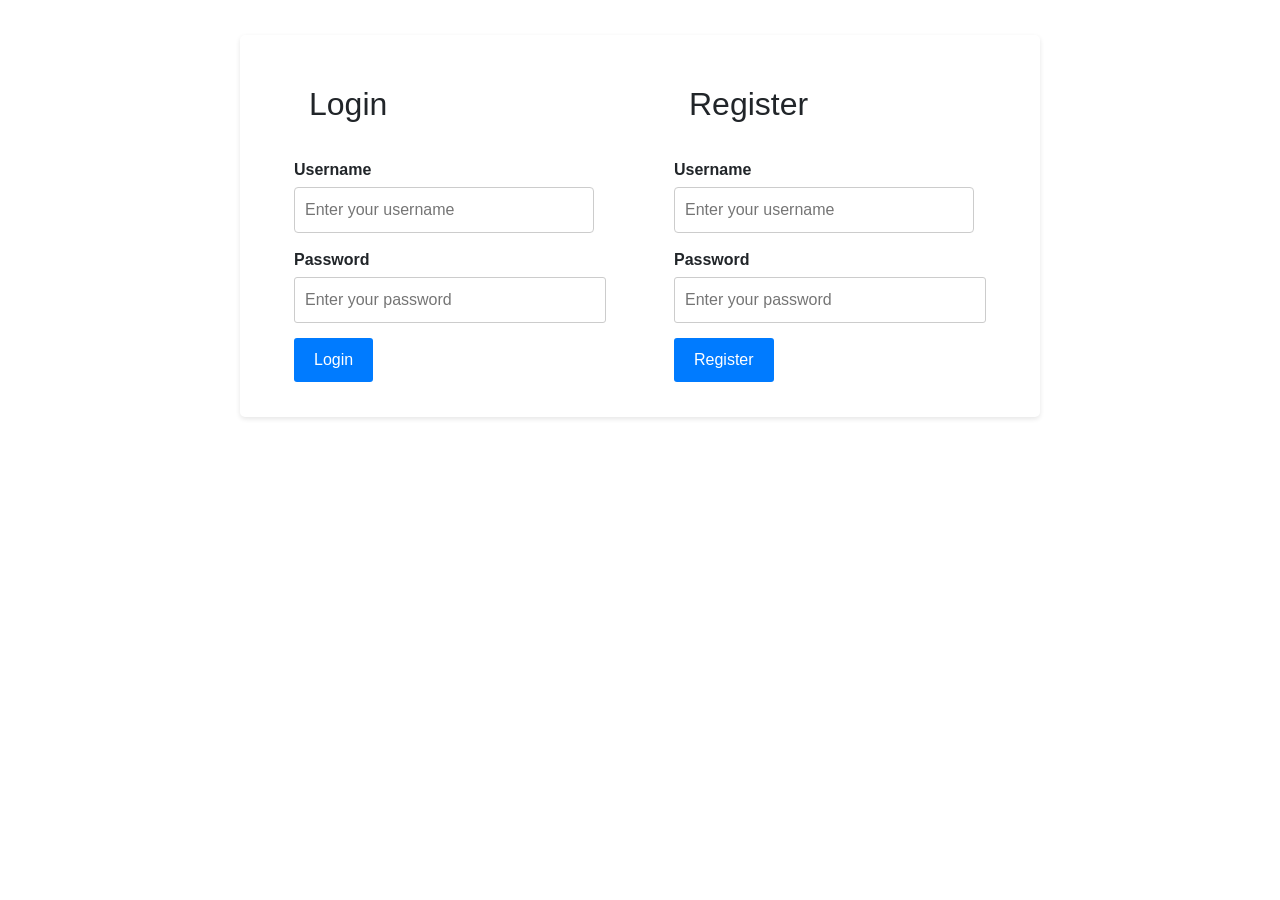
==== index.html @ 0353456a "create modal form add shoe" ====
<!DOCTYPE html>
<html lang="en">

<head>
    <meta charset="UTF-8">
    <meta name="viewport" content="width=device-width, initial-scale=1.0">
    <title>Login and Register</title>
    <link rel="stylesheet" href="https://cdn.jsdelivr.net/npm/bootstrap@4.0.0/dist/css/bootstrap.min.css" integrity="sha384-Gn5384xqQ1aoWXA+058RXPxPg6fy4IWvTNh0E263XmFcJlSAwiGgFAW/dAiS6JXm" crossorigin="anonymous">
    <link rel="stylesheet" href="styles.css">
</head>

<body>
    <div id="container" class="container">
        <div class="form-container">
            <form id="loginForm" class="form">
                <h2>Login</h2>
                <div class="form-group">
                    <label for="loginEmail">Username</label>
                    <input type="text" id="loginEmail" name="loginEmail" placeholder="Enter your username">
                </div>
                <div class="form-group">
                    <label for="loginPassword">Password</label>
                    <input type="password" id="loginPassword" name="loginPassword" placeholder="Enter your password">
                </div>
                <button type="submit">Login</button>
            </form>

            <form id="registerForm" class="form">
                <h2>Register</h2>
                <div class="form-group">
                    <label for="registerEmail">Username</label>
                    <input type="text" id="registerEmail" name="registerEmail" placeholder="Enter your username">
                </div>
                <div class="form-group">
                    <label for="registerPassword">Password</label>
                    <input type="password" id="registerPassword" name="registerPassword"
                        placeholder="Enter your password">
                </div>
                <button type="submit">Register</button>
            </form>
        </div>
    </div>

    <div id="dataContainer" >
    <!-- <div id="styled-table" > -->
        <h2>Shoes Tabble</h2> 

        <div class="search-container">
            <input type="text" id="searchInput" placeholder="Search ID...">
            <button id="searchButton">Search</button>
        </div>
        
        <div id = "tools">
            <button id="addProductBtn" class="add-product-btn">+</button> <!-- Add Product Button -->
            <button id="logoutButton">Logout</button>
        </div>
        <!-- modal add product -->

        <div id="myModal" class="modal">
            <div class="modal-content">
                <span class="close">&times;</span>
                <h2>Add Product</h2>
                <form id="addProductForm">
                    <label for="productName">Product Name:</label>
                    <input type="text" id="productName" name="productName">
                    <label for="productPrice">Product Price:</label>
                    <input type="text" id="productPrice" name="productPrice">
                    <label for="productCategory">Product Category:</label>
                    <input type="text" id="productCategory" name="productCategory">
                    <button type="submit">Submit</button>
                </form>
            </div>
        </div>
        <!-- <table id="productTable"> -->
            <table class="styled-table">
            <thead>
                <tr>
                    <th>ID</th>
                    <th>Name</th>
                    <th>Price</th>
                    <th>Categories</th>
                    <th>Action</th>
                </tr>
            </thead>
            <tbody id = "searchResults">
                <tr id="dataSearch"></tr>
            </tbody>

            <tbody id="productList" >
                <tr id="dataList"></tr>
               <!-- Table rows will be added here --> 
                
           </tbody> 
          
        </table>
        <br>
        <div id="pagination"></div>

        


    
    </div>

    <script src="main.js"></script>
</body>

</html>
---- styles.css ----
body, h1, h2, h3, h4, h5, h6, p, ul, ol, li, dl, dt, dd, pre, form, fieldset, input, textarea, th, td {
    margin: 0;
    padding: 15px;
    border: 0;
   
}

/* Apply styles to the table */
.styled-table {
    width: 100%;
    border-collapse: collapse;
    border-spacing: 0;
}

/* Style the table header */
.styled-table thead th {
    background-color: #333;
    color: #fff;
    padding: 10px;
    text-align: left;
}

/* Style the table body */
.styled-table tbody td {
    padding: 10px;
}

/* Alternate row background color */
.styled-table tbody tr:nth-child(even) {
    background-color: #f2f2f2;
}

/* Style the action buttons */
.edit-btn,
.delete-btn {
    background-color: #4CAF50; /* Green */
    border: none;
    color: white;
    padding: 8px 16px;
    text-align: center;
    text-decoration: none;
    display: inline-block;
    font-size: 14px;
    margin: 4px 2px;
    cursor: pointer;
    border-radius: 4px;
}

.delete-btn {
    background-color: #f44336; /* Red */
}

/* Style hover effect for buttons */
.edit-btn:hover,
.delete-btn:hover {
    opacity: 0.8;
}

/* Style the Add Product button */
.add-product-btn {
    background-color: #007bff; /* Blue */
    border: none;
    color: white;
    padding: 10px 20px;
    text-align: center;
    text-decoration: none;
    display: inline-block;
    font-size: 16px;
    margin: 10px 0;
    cursor: pointer;
    border-radius: 4px;
    transition: background-color 0.3s; /* Smooth transition effect */
    
}

.add-product-btn:hover {
    background-color: #0056b3;/* Darker blue on hover */
}

/* Modal styles */
.modal {
    display: block; /* Hidden by default */
    position: fixed; /* Stay in place */
    z-index: 1; /* Sit on top */
    left: 0;
    top: 0;
    width: 100%; /* Full width */
    height: 100%; /* Full height */
    overflow: auto; /* Enable scroll if needed */
    background-color: rgba(0, 0, 0, 0.4); /* Black w/ opacity */
}

/* Modal Content */
.modal-content {
    background-color: #fefefe;
    margin: 10% auto; /* 10% from the top and centered */
    padding: 20px;
    border-radius: 5px;
    width: 40%; /* Could be more or less, depending on screen size */
    box-shadow: 0 4px 8px rgba(0, 0, 0, 0.1);
}

/* Close button */
.close {
    color: #aaa;
    float: right;
    font-size: 28px;
    font-weight: bold;
}

.close:hover,
.close:focus {
    color: black;
    text-decoration: none;
    cursor: pointer;
}

/* Add Product Form */
.form-group {
    margin-bottom: 20px;
}

.form-group label {
    display: block;
    margin-bottom: 5px;
    font-weight: bold;
}

.form-group input[type="text"] {
    width: calc(100% - 12px); /* Width minus padding and border */
    padding: 10px;
    border: 1px solid #ccc;
    border-radius: 4px;
    box-sizing: border-box;
    transition: border-color 0.3s; /* Smooth transition effect */
}

.form-group input[type="text"]:focus {
    border-color: #4CAF50; /* Green border color on focus */
    outline: none;
}

.submit-btn {
    background-color: #4CAF50; /* Green */
    color: white;
    padding: 12px 20px;
    border: none;
    border-radius: 4px;
    cursor: pointer;
    width: 100%;
    transition: background-color 0.3s; /* Smooth transition effect */
}

.submit-btn:hover {
    background-color: #45a049; /* Darker green on hover */
}

#tools{
    display:flex;
}

.container {
    max-width: 600px;
    margin: 20px auto;
    background-color: #fff;
    border-radius: 5px;
    padding: 20px;
    box-shadow: 0 2px 5px rgba(0, 0, 0, 0.1);

}

.form-container {
    display: flex;
    justify-content: space-around;
}

.form {
    width: 45%;
}

h2 {
    margin-bottom: 15px;
}

.form-group {
    margin-bottom: 15px;
}

label {
    display: block;
    margin-bottom: 5px;
}

input[type="text"],
input[type="password"] {
    width: 100%;
    padding: 10px;
    font-size: 16px;
    border: 1px solid #ccc;
    border-radius: 3px;
}

button {
    background-color: #007bff;
    color: white;
    border: none;
    padding: 10px 20px;
    font-size: 16px;
    cursor: pointer;
    border-radius: 3px;
}

button:hover {
    background-color: #0056b3;
}

#dataContainer {
    display: none;
    margin-top: 20px;
}

#dataList {
    list-style-type: none;
    padding: 0;
}

#dataList li {
    margin-bottom: 10px;
}

#dataSearch {
    list-style-type: none;
    padding: 0;
}

#dataSearch li {
    margin-bottom: 10px;
}

.container {
    max-width: 800px;
    margin: 20px auto;
    padding: 20px;
    background-color: #fff;
    border-radius: 5px;
    box-shadow: 0 2px 5px rgba(0,0,0,0.1);
}

h2 {
    margin-bottom: 20px;
}

th, td {
    padding: 15px;
    text-align: left;
    border-bottom: 1px solid #ddd;
}


tr:hover {
    background-color: #f5f5f5;
} 

.pagination {
    display: flex;
    justify-content: center;
    align-items: center;
    width: 100%;
    margin-top: 20px;
    margin: auto; /* Thêm margin: auto; để căn giữa */
}


.pagination button {
    padding: 5px 10px;
    cursor: pointer;
    border: 1px solid #ccc;
    background-color: #fff;
}


.pagination button.active {
    background-color: #007bff;
    color: #fff;
}

#logoutButton {
    margin-left: 88%;
    margin-bottom: 10px;
}

.search-container {
    margin-top: 20px;
    text-align: center;
}

#searchInput {
    padding: 8px;
    width: 200px;
    border: 1px solid #ccc;
    border-radius: 4px;
}

#searchButton {
    padding: 8px 16px;
    background-color: #4CAF50;
    color: white;
    border: none;
    border-radius: 4px;
    cursor: pointer;
    margin-left: 5px;
}

#searchButton:hover {
    background-color: #45a049;
}
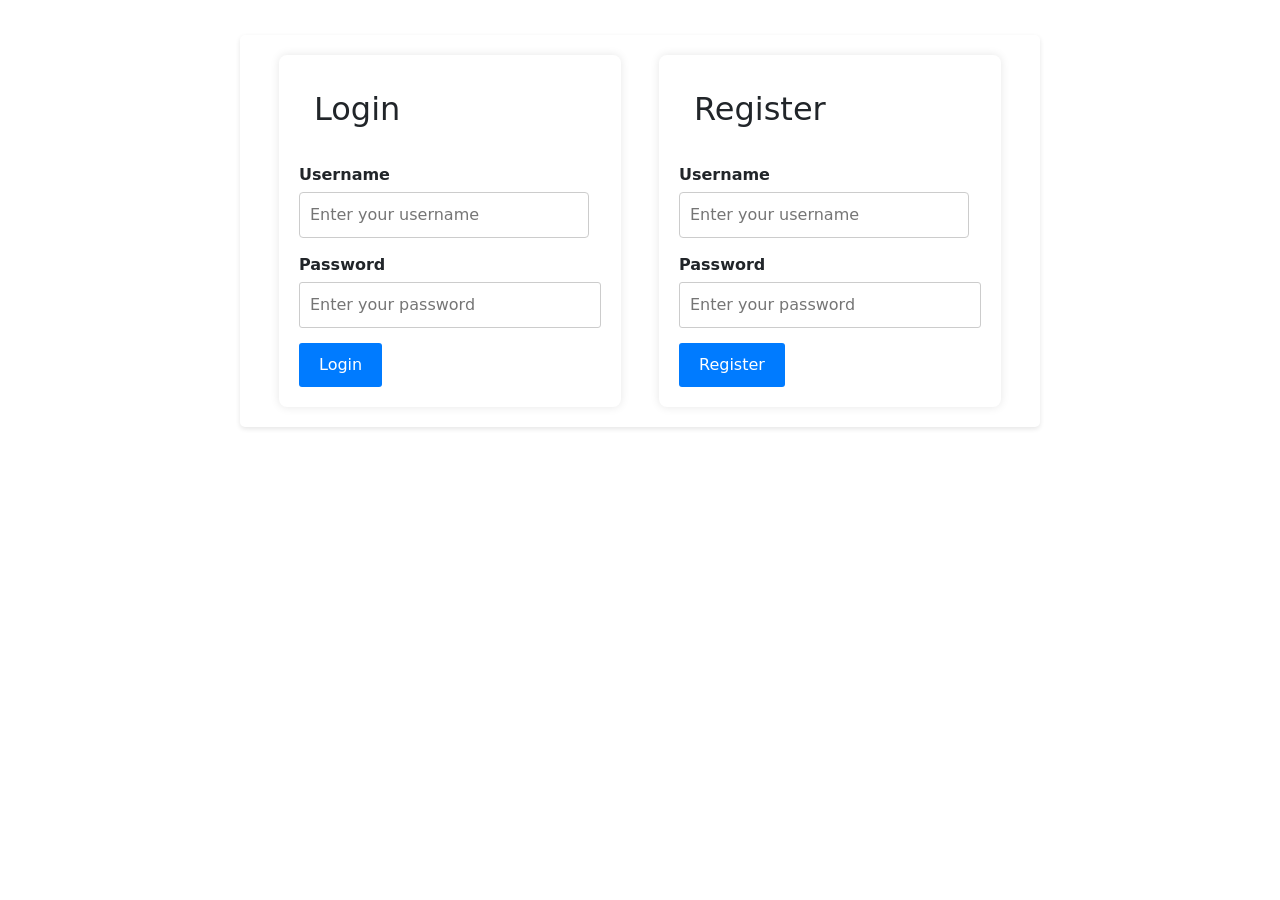
==== commit 7b40b1d5: "fix bug 20/5" ====
--- a/index.html
+++ b/index.html
@@ -4,8 +4,8 @@
 <head>
     <meta charset="UTF-8">
     <meta name="viewport" content="width=device-width, initial-scale=1.0">
-    <title>Login and Register</title>
-    <link rel="stylesheet" href="https://cdn.jsdelivr.net/npm/bootstrap@4.0.0/dist/css/bootstrap.min.css" integrity="sha384-Gn5384xqQ1aoWXA+058RXPxPg6fy4IWvTNh0E263XmFcJlSAwiGgFAW/dAiS6JXm" crossorigin="anonymous">
+    <title>T</title>
+    <link href="https://cdn.jsdelivr.net/npm/bootstrap@5.0.2/dist/css/bootstrap.min.css" rel="stylesheet" integrity="sha384-EVSTQN3/azprG1Anm3QDgpJLIm9Nao0Yz1ztcQTwFspd3yD65VohhpuuCOmLASjC" crossorigin="anonymous">
     <link rel="stylesheet" href="styles.css">
 </head>
 
@@ -41,68 +41,154 @@
         </div>
     </div>
 
-    <div id="dataContainer" >
-    <!-- <div id="styled-table" > -->
-        <h2>Shoes Tabble</h2> 
+    <div id="dataContainer">
+        <div id="toast" class="toast"></div>
+        <div id="styled-table">
+            <h2>Shoes Tabble</h2>
 
-        <div class="search-container">
-            <input type="text" id="searchInput" placeholder="Search ID...">
-            <button id="searchButton">Search</button>
-        </div>
-        
-        <div id = "tools">
-            <button id="addProductBtn" class="add-product-btn">+</button> <!-- Add Product Button -->
-            <button id="logoutButton">Logout</button>
-        </div>
-        <!-- modal add product -->
+            <div class="search-container">
+                <input type="text" id="searchInput" placeholder="Search ID...">
+                <button id="searchButton">Search</button>
+            </div>
 
-        <div id="myModal" class="modal">
-            <div class="modal-content">
-                <span class="close">&times;</span>
-                <h2>Add Product</h2>
-                <form id="addProductForm">
-                    <label for="productName">Product Name:</label>
-                    <input type="text" id="productName" name="productName">
-                    <label for="productPrice">Product Price:</label>
-                    <input type="text" id="productPrice" name="productPrice">
-                    <label for="productCategory">Product Category:</label>
-                    <input type="text" id="productCategory" name="productCategory">
-                    <button type="submit">Submit</button>
+            <!-- Filter Price Panel -->
+            <div id="filterPricePanel" class="filter-panel">
+                <form id="filterPriceForm">
+                    <label for="priceRange">Price Range:</label>
+                    <div class="range-container">
+                        <input type="range" id="minPriceRange" name="minPriceRange" min="0" max="10000000" step="10"
+                            value="0" oninput="updatePriceRange()">
+                        <input type="range" id="maxPriceRange" name="maxPriceRange" min="0" max="10000000" step="10"
+                            value="10000000" oninput="updatePriceRange()">
+                    </div>
+                    <p>Min Price: $<span id="minPriceLabel">0</span></p>
+                    <p>Max Price: $<span id="maxPriceLabel">10000000</span></p>
+
+                    <button type="submit" class="submit-btn">Apply Filter</button>
                 </form>
             </div>
-        </div>
-        <!-- <table id="productTable"> -->
-            <table class="styled-table">
-            <thead>
-                <tr>
-                    <th>ID</th>
-                    <th>Name</th>
-                    <th>Price</th>
-                    <th>Categories</th>
-                    <th>Action</th>
-                </tr>
-            </thead>
-            <tbody id = "searchResults">
-                <tr id="dataSearch"></tr>
-            </tbody>
-
-            <tbody id="productList" >
-                <tr id="dataList"></tr>
-               <!-- Table rows will be added here --> 
-                
-           </tbody> 
-          
-        </table>
-        <br>
-        <div id="pagination"></div>
-
-        
 
 
-    
-    </div>
+            <div class="header-container">
+                <button id="addProductBtn" class="add-product-btn">+</button> <!-- Add Product Button -->
+                <button id="filterPriceBtn" class="filter-price-btn">Filter Price</button>
+                <div class="dropdown-container">
+                    <button id="dropdownButton" class="dropdown-btn">Menu</button>
+                    <div id="dropdownMenu" class="dropdown-content">
+                        <a href="#" id="exportLink">Export</a>
+                        <a href="#" id="logoutLink">Log Out</a>
+                    </div>
+                </div>
 
-    <script src="main.js"></script>
+
+                <!-- <button id="logoutButton">Logout</button> -->
+
+            </div>
+
+            <div id="filterPricePanel" class="filter-panel">
+                <form id="filterPriceForm">
+                    <label for="priceRange">Price Range:</label>
+                    <div class="range-container">
+                        <input type="range" id="minPriceRange" name="minPriceRange" min="0" max="10000000" step="10"
+                            value="0" oninput="updatePriceRange()">
+                        <input type="range" id="maxPriceRange" name="maxPriceRange" min="0" max="10000000" step="10"
+                            value="10000000" oninput="updatePriceRange()">
+                    </div>
+                    <p>Min Price: $<span id="minPriceLabel">0</span></p>
+                    <p>Max Price: $<span id="maxPriceLabel">10000000</span></p>
+
+                    <button type="submit" class="submit-btn">Apply Filter</button>
+                </form>
+            </div>
+
+
+            <!-- modal add product -->
+
+            <div id="myModal" class="modal-add">
+                <div class="modal-content">
+                    <span class="close">&times;</span>
+                    <h2>Add Product</h2>
+                    <form id="addProductForm" >
+                        <label for="productName">Name:</label>
+                        <input type="text" id="productName" name="productName" placeholder="Name"required>
+                        <!-- <span class="error-message" style="color:red; display:none;">Please enter a valid number.</span> -->
+                        <label for="productPrice">Price:</label>
+                        <input type="number" id="productPrice" name="productPrice" placeholder="Price" required >
+                        <label for="categories">Category:</label>
+                        <select id="productCategory" class="form-select" aria-label="Default select example" >
+                            <option value="Nike">Nike</option>
+                            <option value="Adidas">Adidas</option>
+                            <option value="Gucci">Gucci</option>
+                            <option value="MLBB">MLBB</option>
+                            <option value="GHT">GHT</option>
+                          </select>
+
+                        <button type="submit" class="submit-btn">Submit</button>
+                    </form>
+                </div>
+            </div>
+
+            <!-- Modal for Edit Product -->
+            <div id="editProductModal" class="modal-edit">
+                <div class="modal-content-edit">
+                    <span class="close">&times;</span>
+                    <h2>Edit Product</h2>
+                    <form id="editProductForm">
+                        <!-- Edit Product Form Inputs -->
+                        <label for="productName">Name:</label>
+                        <input type="text" id="productName" name="productName" required>
+                        <label for="productPrice">Price:</label>
+                        <input type="number" id="productPrice" name="productPrice" required>                
+                        <label for="categories">Category:</label>
+                        <select id="productCategory" class="form-select" aria-label="Default select example" >
+                            <option value="Nike">Nike</option>
+                            <option value="Adidas">Adidas</option>
+                            <option value="Gucci" >Gucci</option>
+                            <option value="MLBB">MLBB</option>
+                            <option value="GHT">GHT</option>
+                          </select>
+                        <button type="submit" class="submit-btn">Submit</button>
+                    </form>
+                </div>
+            </div>
+
+
+            <table id="productTable">
+                <table class="styled-table">
+                    <thead>
+                        <tr>
+                            <th>ID</th>
+                            <th>Name</th>
+                            <th>Price</th>
+                            <th>Categories</th>
+                            <th>Action</th>
+                        </tr>
+                    </thead>
+                    <tbody id="searchResults">
+                        <tr id="dataSearch"></tr>
+                    </tbody>
+
+                    <tbody id="filterResults">
+                        <tr id="datafilter"></tr>
+                    </tbody>
+
+                    <tbody id="productList">
+                        <tr id="dataList"></tr>
+                        <!-- Table rows will be added here -->
+
+                    </tbody>
+
+                </table>
+                <br>
+                <div id="pagination"></div>
+
+
+
+
+
+        </div>
+
+        <script src="main.js"></script>
 </body>
 
 </html>
--- a/styles.css
+++ b/styles.css
@@ -4,6 +4,15 @@
     padding: 15px;
     border: 0;
    
+}
+.header-container {
+    display: flex;
+    align-items: center;
+    /* justify-content: space-between; */
+    justify-content:space-between;
+    /* padding: 10px 20px; */
+    border-radius: 5px;
+    /* margin-bottom: 10px; */
 }
 
 /* Apply styles to the table */
@@ -78,9 +87,9 @@
     background-color: #0056b3;/* Darker blue on hover */
 }
 
-/* Modal styles */
-.modal {
-    display: block; /* Hidden by default */
+/* Modal add styles */
+.modal-add{
+    display: none; /* Hidden by default */
     position: fixed; /* Stay in place */
     z-index: 1; /* Sit on top */
     left: 0;
@@ -101,6 +110,290 @@
     box-shadow: 0 4px 8px rgba(0, 0, 0, 0.1);
 }
 
+/* Add Product Form */
+.form-group {
+    margin-bottom: 20px;
+}
+
+.form-group label {
+    display: block;
+    margin-bottom: 5px;
+    font-weight: bold;
+}
+
+.form-group input[type="text"] {
+    width: calc(100% - 12px); /* Width minus padding and border */
+    padding: 10px;
+    border: 1px solid #ccc;
+    border-radius: 4px;
+    box-sizing: border-box;
+    transition: border-color 0.3s; /* Smooth transition effect */
+}
+
+.form-group input[type="text"]:focus {
+    border-color: #4CAF50; /* Green border color on focus */
+    outline: none;
+}
+
+.submit-btn {
+    background-color: #4CAF50; /* Green */
+    color: white;
+    padding: 12px 20px;
+    margin-top:10px;
+    border: none;
+    border-radius: 4px;
+    cursor: pointer;
+    width: 100%;
+    transition: background-color 0.3s; /* Smooth transition effect */
+}
+
+.submit-btn:hover {
+    background-color: #45a049; /* Darker green on hover */
+}
+
+#tools{
+    display:flex;
+}
+
+.container {
+    max-width: 600px;
+    margin: 20px auto;
+    background-color: #fff;
+    border-radius: 5px;
+    padding: 20px;
+    box-shadow: 0 2px 5px rgba(0, 0, 0, 0.1);
+
+}
+
+.form-container {
+    display: flex;
+    justify-content: space-around;
+}
+
+.form {
+    width: 45%;
+}
+
+h2 {
+    margin-bottom: 15px;
+}
+
+.form-group {
+    margin-bottom: 15px;
+}
+
+label {
+    display: block;
+    margin-bottom: 5px;
+}
+
+input[type="text"],
+input[type="password"] {
+    width: 100%;
+    padding: 10px;
+    font-size: 16px;
+    border: 1px solid #ccc;
+    border-radius: 3px;
+}
+
+button {
+    background-color: #007bff;
+    color: white;
+    border: none;
+    padding: 10px 20px;
+    font-size: 16px;
+    cursor: pointer;
+    border-radius: 3px;
+}
+
+button:hover {
+    background-color: #0056b3;
+}
+
+#dataContainer {
+    display: none;
+    margin-top: 20px;
+}
+
+#dataList {
+    list-style-type: none;
+    padding: 0;
+}
+
+#dataList li {
+    margin-bottom: 10px;
+}
+
+#dataSearch {
+    list-style-type: none;
+    padding: 0;
+}
+
+#dataSearch li {
+    margin-bottom: 10px;
+}
+#dataFilter {
+    list-style-type: none;
+    padding: 0;
+}
+
+#dataFilter li {
+    margin-bottom: 10px;
+}
+
+.container {
+    max-width: 800px;
+    margin: 20px auto;
+    padding: 20px;
+    background-color: #fff;
+    border-radius: 5px;
+    box-shadow: 0 2px 5px rgba(0,0,0,0.1);
+}
+
+h2 {
+    margin-bottom: 20px;
+}
+
+th, td {
+    padding: 15px;
+    text-align: left;
+    border-bottom: 1px solid #ddd;
+}
+
+
+tr:hover {
+    background-color: #f5f5f5;
+} 
+
+.pagination {
+    display: flex;
+    justify-content: center;
+    align-items: center;
+    width: 100%;
+    margin-top: 20px;
+    margin: auto; /* Thêm margin: auto; để căn giữa */
+}
+
+
+.pagination button {
+    padding: 5px 10px;
+    cursor: pointer;
+    border: 1px solid #ccc;
+    background-color: #fff;
+}
+
+
+.pagination button.active {
+    background-color: #007bff;
+    color: #fff;
+}
+
+#logoutButton {
+    /* margin-left: 80%; */
+    /* margin-bottom: 0px; */
+}
+
+.search-container {
+    /* margin-top: 20px; */
+    text-align: center;
+}
+
+#searchInput {
+    padding: 8px;
+    width: 200px;
+    border: 1px solid #ccc;
+    border-radius: 4px;
+}
+
+#searchButton {
+    padding: 8px 16px;
+    background-color: #4CAF50;
+    color: white;
+    border: none;
+    border-radius: 4px;
+    cursor: pointer;
+    margin-left: 5px;
+}
+
+#searchButton:hover {
+    background-color: #45a049;
+}
+
+/* toast */
+.toast {
+    visibility: hidden;
+    min-width: 250px;
+    margin: auto;
+    background-color: #333;
+    color: #fff;
+    text-align: center;
+    border-radius: 5px;
+    padding: 16px;
+    position: fixed;
+    z-index: 9999;
+    left: 50%;
+    bottom: 30px;
+    transform: translateX(-50%);
+    font-family: Arial, sans-serif;
+    box-shadow: 0 2px 5px rgba(0, 0, 0, 0.2);
+}
+
+.show {
+    visibility: visible;
+    animation: fadein 0.5s, fadeout 0.5s 2.5s;
+}
+
+@keyframes fadein {
+    from {
+        bottom: 0;
+        opacity: 0;
+    }
+    to {
+        bottom: 30px;
+        opacity: 1;
+    }
+}
+
+@keyframes fadeout {
+    from {
+        bottom: 30px;
+        opacity: 1;
+    }
+    to {
+        bottom: 0;
+        opacity: 0;
+    }
+}
+.form-select {
+    line-height: 1.85;
+}
+
+
+
+/* Modal styles */
+.modal-edit {
+    display: none; /* Hidden by default */
+    position: fixed; /* Stay in place */
+    z-index: 1; /* Sit on top */
+    left: 0;
+    top: 0;
+    width: 100%; /* Full width */
+    height: 100%; /* Full height */
+    overflow: auto; /* Enable scroll if needed */
+    background-color: rgba(0, 0, 0, 0.4); /* Black w/ opacity */
+}
+
+/* Modal Content */
+.modal-content-edit {
+    background-color: #fefefe;
+    margin: 10% auto; /* 10% from the top and centered */
+    padding: 20px;
+    border-radius: 5px;
+    width: 40%; /* Could be more or less, depending on screen size */
+    box-shadow: 0 4px 8px rgba(0, 0, 0, 0.1);
+}
+
+
 /* Close button */
 .close {
     color: #aaa;
@@ -116,18 +409,18 @@
     cursor: pointer;
 }
 
-/* Add Product Form */
-.form-group {
+/* Edit Product Form */
+#editProductForm {
     margin-bottom: 20px;
 }
 
-.form-group label {
+#editProductForm label {
     display: block;
     margin-bottom: 5px;
     font-weight: bold;
 }
 
-.form-group input[type="text"] {
+#editProductForm input[type="text"] {
     width: calc(100% - 12px); /* Width minus padding and border */
     padding: 10px;
     border: 1px solid #ccc;
@@ -136,12 +429,12 @@
     transition: border-color 0.3s; /* Smooth transition effect */
 }
 
-.form-group input[type="text"]:focus {
+#editProductForm input[type="text"]:focus {
     border-color: #4CAF50; /* Green border color on focus */
     outline: none;
 }
 
-.submit-btn {
+#editProductForm button[type="submit"] {
     background-color: #4CAF50; /* Green */
     color: white;
     padding: 12px 20px;
@@ -152,173 +445,192 @@
     transition: background-color 0.3s; /* Smooth transition effect */
 }
 
-.submit-btn:hover {
+#editProductForm button[type="submit"]:hover {
     background-color: #45a049; /* Darker green on hover */
 }
 
-#tools{
-    display:flex;
-}
-
-.container {
-    max-width: 600px;
-    margin: 20px auto;
-    background-color: #fff;
-    border-radius: 5px;
+/* Button styles */
+.filter-price-btn {
+    background-color: #ff9800; /* Orange */
+    color: white;
+    padding: 12px 24px;
+    border: none;
+    border-radius: 4px;
+    cursor: pointer;
+    font-size: 16px;
+    transition: background-color 0.3s ease;
+    box-shadow: 0 4px 6px rgba(0, 0, 0, 0.1);
+    /* margin-right: 73%; */
+}
+
+.filter-price-btn:hover {
+    background-color: #e68900; /* Darker orange */
+}
+
+/* Filter panel styles */
+.filter-panel {
+   display: none;   /* Hidden by default */
+     background-color: #fefefe;
     padding: 20px;
-    box-shadow: 0 2px 5px rgba(0, 0, 0, 0.1);
-
-}
-
-.form-container {
-    display: flex;
-    justify-content: space-around;
-}
-
-.form {
-    width: 45%;
-}
-
-h2 {
-    margin-bottom: 15px;
-}
-
-.form-group {
-    margin-bottom: 15px;
+    border-radius: 5px;
+    box-shadow: 0 4px 8px rgba(0, 0, 0, 0.1);
+    width: 300px;
+    margin: 0 auto; 
+    
+}
+
+.filter-panel label {
+    display: block;
+    margin-bottom: 5px;
+    color: #333;
+}
+
+.range-container {
+    position: relative;
+    height: 40px;
+    margin-bottom: 20px;
+}
+
+.range-container input[type="range"] {
+    /* position: absolute; */
+    width: 100%;
+    height: 8px;
+    -webkit-appearance: none;
+    appearance: none;
+    background: #ddd;
+    border-radius: 5px;
+    outline: none;
+    padding: 0;
+    margin: 0;
+}
+
+.range-container input[type="range"]::-webkit-slider-thumb {
+    -webkit-appearance: none;
+    appearance: none;
+    width: 20px;
+    height: 20px;
+    background: #ff9800;
+    cursor: pointer;
+    border-radius: 50%;
+}
+
+.range-container input[type="range"]::-moz-range-thumb {
+    width: 20px;
+    height: 20px;
+    background: #ff9800;
+    cursor: pointer;
+    border-radius: 50%;
+}
+
+#filterPriceForm p {
+    margin: 5px 0;
+    color: #333;
+}
+
+#filterPriceForm .submit-btn {
+    background-color: #4CAF50; /* Green */
+    color: white;
+    padding: 12px 20px;
+    border: none;
+    border-radius: 4px;
+    cursor: pointer;
+    width: 100%;
+    transition: background-color 0.3s; /* Smooth transition effect */
+    margin-top: 10px;
+}
+
+#filterPriceForm .submit-btn:hover {
+    background-color: #45a049; /* Darker green on hover */
+}
+
+
+
+   /* Container for the dropdown */
+   .dropdown-container {
+    position: relative;
+    display: inline-block;
+}
+
+/* Style for the dropdown button */
+.dropdown-btn {
+    background-color: #4CAF50; /* Green background */
+    color: white; /* White text */
+    padding: 12px 20px; /* Padding */
+    border: none; /* No border */
+    border-radius: 4px; /* Rounded corners */
+    font-size: 16px; /* Font size */
+    cursor: pointer; /* Pointer cursor */
+    transition: background-color 0.3s ease, box-shadow 0.3s ease;
+}
+
+/* Hover effect for the button */
+.dropdown-btn:hover {
+    background-color: #45a049; /* Darker green */
+    box-shadow: 0 4px 8px rgba(0, 0, 0, 0.2);
+}
+
+/* Style for the dropdown content */
+.dropdown-content {
+    display: none; /* Hidden by default */
+    position: absolute;
+    background-color: #f9f9f9; /* Light background */
+    min-width: 160px; /* Minimum width */
+    box-shadow: 0 8px 16px rgba(0, 0, 0, 0.2); /* Shadow */
+    border-radius: 4px; /* Rounded corners */
+    z-index: 1; /* On top */
+    transition: opacity 0.3s ease, transform 0.3s ease;
+    opacity: 0;
+    transform: translateY(-20px);
+}
+
+/* Show dropdown when clicked */
+.dropdown-container.show .dropdown-content {
+    display: block;
+    opacity: 1;
+    transform: translateY(0);
+}
+
+/* Style for the dropdown links */
+.dropdown-content a {
+    color: black; /* Black text */
+    padding: 12px 16px; /* Padding */
+    text-decoration: none; /* No underline */
+    display: block; /* Block display */
+    border-radius: 4px; /* Rounded corners */
+    transition: background-color 0.3s ease;
+}
+
+/* Hover effect for dropdown links */
+.dropdown-content a:hover {
+    background-color: #ddd; /* Light gray */
+}
+
+/* .error {
+    border: 2px solid red;
+} */
+
+form {
+    background: white;
+    padding: 20px;
+    border-radius: 8px;
+    box-shadow: 0 0 10px rgba(0, 0, 0, 0.1);
 }
 
 label {
     display: block;
-    margin-bottom: 5px;
-}
-
-input[type="text"],
-input[type="password"] {
+    margin-bottom: 8px;
+    font-weight: bold;
+}
+
+input {
     width: 100%;
     padding: 10px;
     font-size: 16px;
-    border: 1px solid #ccc;
-    border-radius: 3px;
-}
-
-button {
-    background-color: #007bff;
-    color: white;
-    border: none;
-    padding: 10px 20px;
-    font-size: 16px;
-    cursor: pointer;
-    border-radius: 3px;
-}
-
-button:hover {
-    background-color: #0056b3;
-}
-
-#dataContainer {
-    display: none;
-    margin-top: 20px;
-}
-
-#dataList {
-    list-style-type: none;
-    padding: 0;
-}
-
-#dataList li {
-    margin-bottom: 10px;
-}
-
-#dataSearch {
-    list-style-type: none;
-    padding: 0;
-}
-
-#dataSearch li {
-    margin-bottom: 10px;
-}
-
-.container {
-    max-width: 800px;
-    margin: 20px auto;
-    padding: 20px;
-    background-color: #fff;
-    border-radius: 5px;
-    box-shadow: 0 2px 5px rgba(0,0,0,0.1);
-}
-
-h2 {
-    margin-bottom: 20px;
-}
-
-th, td {
-    padding: 15px;
-    text-align: left;
-    border-bottom: 1px solid #ddd;
-}
-
-
-tr:hover {
-    background-color: #f5f5f5;
-} 
-
-.pagination {
-    display: flex;
-    justify-content: center;
-    align-items: center;
-    width: 100%;
-    margin-top: 20px;
-    margin: auto; /* Thêm margin: auto; để căn giữa */
-}
-
-
-.pagination button {
-    padding: 5px 10px;
-    cursor: pointer;
-    border: 1px solid #ccc;
-    background-color: #fff;
-}
-
-
-.pagination button.active {
-    background-color: #007bff;
-    color: #fff;
-}
-
-#logoutButton {
-    margin-left: 88%;
-    margin-bottom: 10px;
-}
-
-.search-container {
-    margin-top: 20px;
-    text-align: center;
-}
-
-#searchInput {
-    padding: 8px;
-    width: 200px;
-    border: 1px solid #ccc;
-    border-radius: 4px;
-}
-
-#searchButton {
-    padding: 8px 16px;
-    background-color: #4CAF50;
-    color: white;
-    border: none;
-    border-radius: 4px;
-    cursor: pointer;
-    margin-left: 5px;
-}
-
-#searchButton:hover {
-    background-color: #45a049;
-}
-
-
-
-
-
-
-
+    border: 2px solid #ccc;
+    border-radius: 4px;
+    transition: border-color 0.3s;
+}
+
+
+
+
